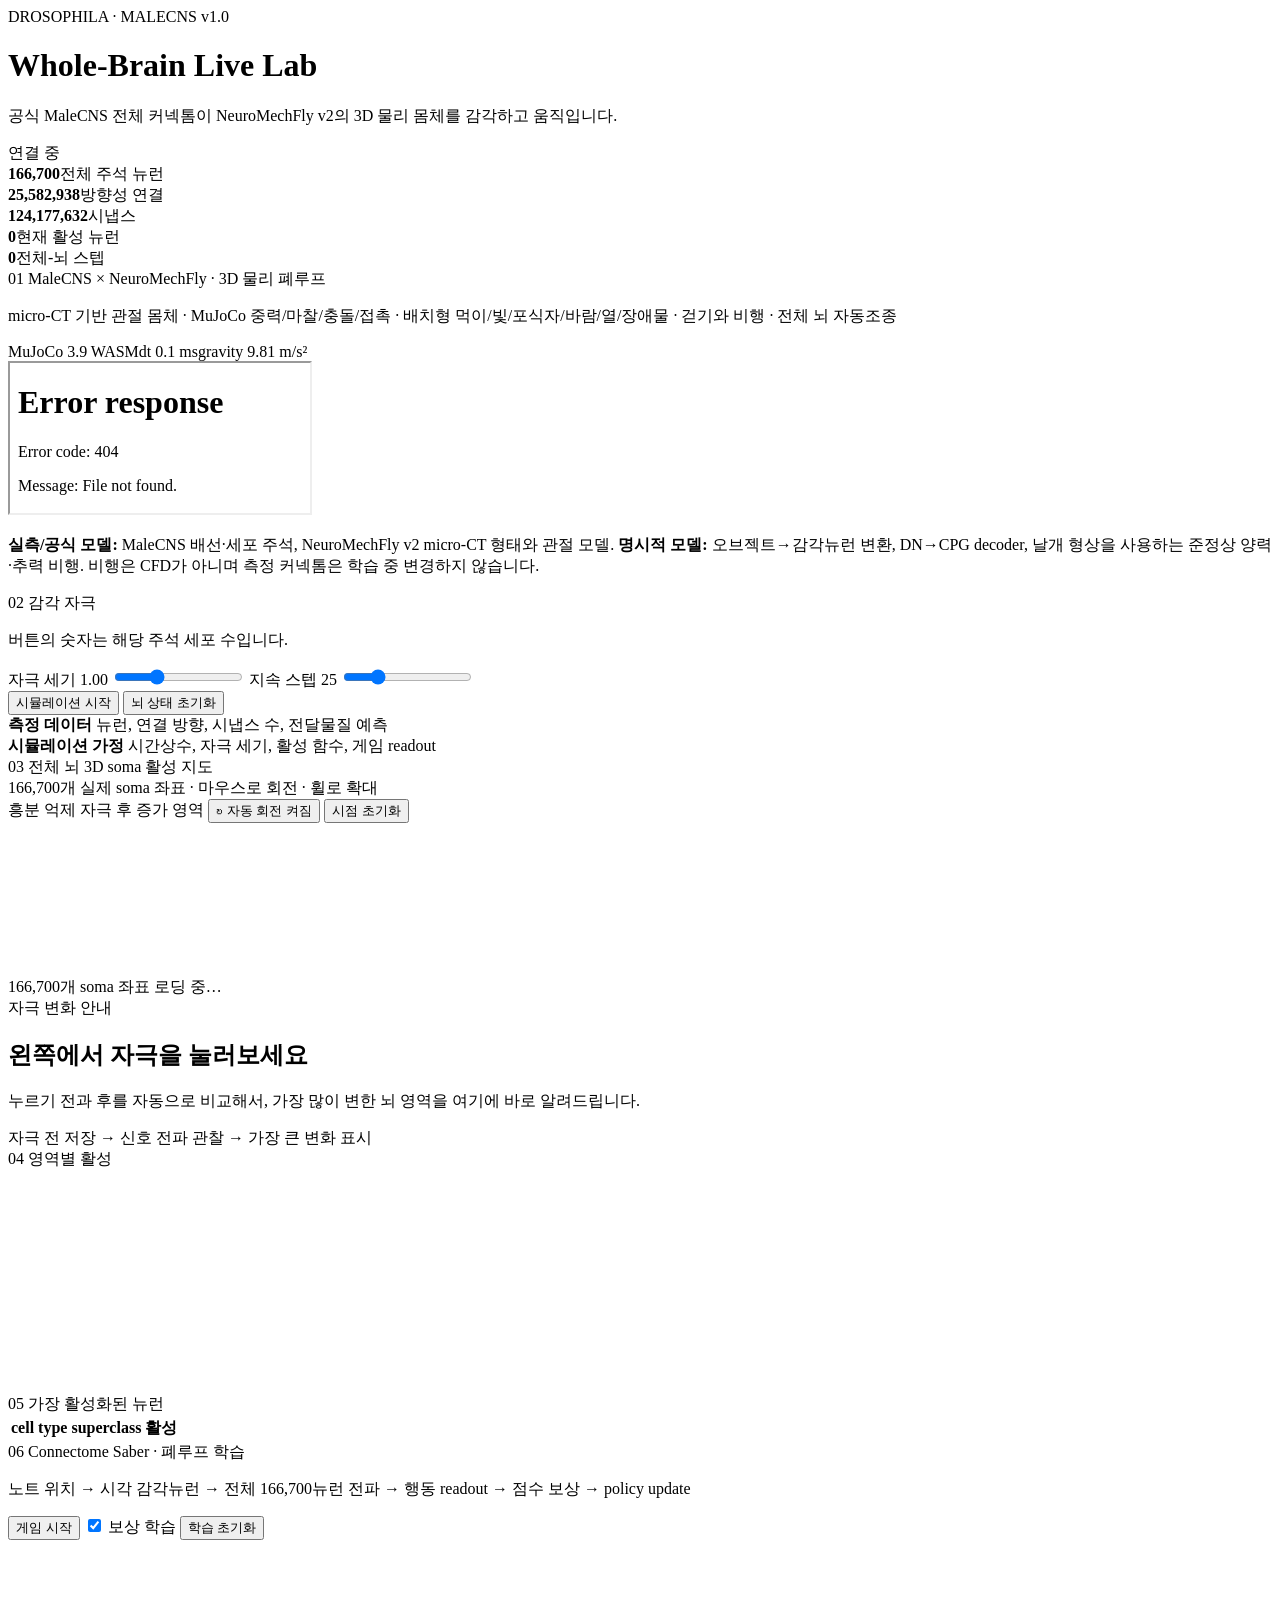
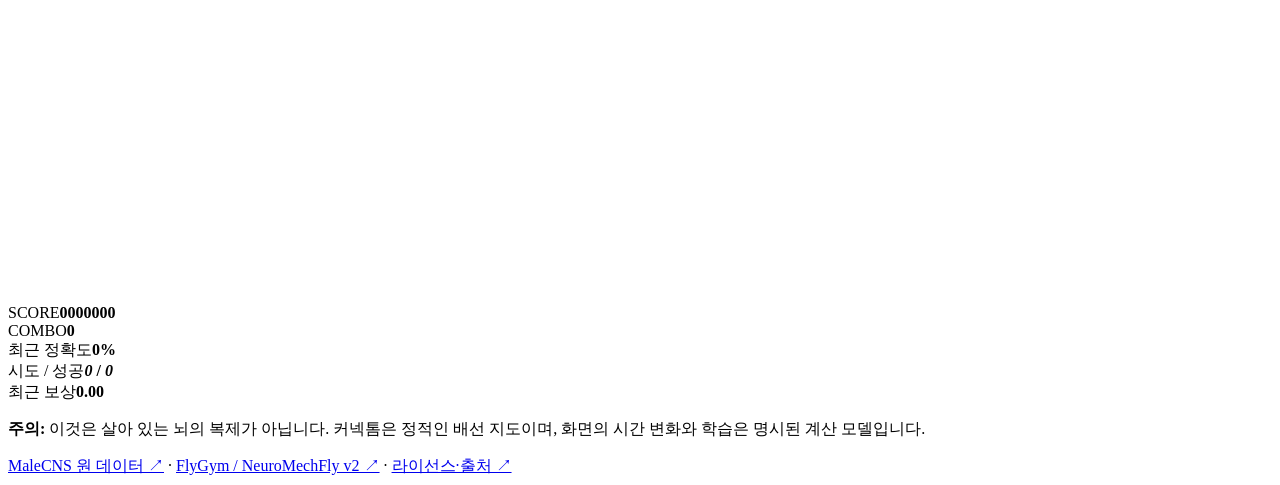
==== webapp/static/index.html @ f2e45549 "Initial public release" ====
<!doctype html>
<html lang="ko">
<head>
  <meta charset="utf-8" />
  <meta name="viewport" content="width=device-width, initial-scale=1" />
  <title>MaleCNS Whole-Brain Lab</title>
  <link rel="stylesheet" href="/style.css?v=20260911-2" />
</head>
<body>
  <header>
    <div>
      <div class="eyebrow">DROSOPHILA · MALECNS v1.0</div>
      <h1>Whole-Brain <span>Live Lab</span></h1>
      <p>공식 MaleCNS 전체 커넥톰이 NeuroMechFly v2의 3D 물리 몸체를 감각하고 움직입니다.</p>
    </div>
    <div id="connection" class="status"><i></i> 연결 중</div>
  </header>

  <section class="metrics">
    <div><b id="neurons">166,700</b><span>전체 주석 뉴런</span></div>
    <div><b id="connections">25,582,938</b><span>방향성 연결</span></div>
    <div><b id="synapses">124,177,632</b><span>시냅스</span></div>
    <div><b id="activeCount">0</b><span>현재 활성 뉴런</span></div>
    <div><b id="tick">0</b><span>전체-뇌 스텝</span></div>
  </section>

  <section class="card arena-section">
    <div class="game-head">
      <div>
        <div class="card-title"><span>01</span> MaleCNS × NeuroMechFly · 3D 물리 폐루프</div>
        <p class="muted">micro-CT 기반 관절 몸체 · MuJoCo 중력/마찰/충돌/접촉 · 배치형 먹이/빛/포식자/바람/열/장애물 · 걷기와 비행 · 전체 뇌 자동조종</p>
      </div>
      <div class="physics-badges"><span>MuJoCo 3.9 WASM</span><span>dt 0.1 ms</span><span>gravity 9.81 m/s²</span></div>
    </div>
    <div class="physics-stage">
      <iframe id="nmfFrame" src="/nmf/game/game.html?v=20260912-4" title="NeuroMechFly v2 MuJoCo 3D physics simulator" allow="gamepad; fullscreen"></iframe>
    </div>
    <p class="physics-note"><b>실측/공식 모델:</b> MaleCNS 배선·세포 주석, NeuroMechFly v2 micro-CT 형태와 관절 모델. <b>명시적 모델:</b> 오브젝트→감각뉴런 변환, DN→CPG decoder, 날개 형상을 사용하는 준정상 양력·추력 비행. 비행은 CFD가 아니며 측정 커넥톰은 학습 중 변경하지 않습니다.</p>
  </section>

  <main>
    <aside class="card controls">
      <div class="card-title"><span>02</span> 감각 자극</div>
      <p class="muted">버튼의 숫자는 해당 주석 세포 수입니다.</p>
      <div id="stimulusButtons" class="stimuli"></div>
      <label>자극 세기 <output id="intensityValue">1.00</output></label>
      <input id="intensity" type="range" min="0.1" max="3" value="1" step="0.1" />
      <label>지속 스텝 <output id="durationValue">25</output></label>
      <input id="duration" type="range" min="1" max="100" value="25" />
      <div class="button-row">
        <button id="pauseButton" class="secondary">시뮬레이션 시작</button>
        <button id="resetButton" class="secondary">뇌 상태 초기화</button>
      </div>
      <div class="model-note">
        <b>측정 데이터</b> 뉴런, 연결 방향, 시냅스 수, 전달물질 예측<br />
        <b>시뮬레이션 가정</b> 시간상수, 자극 세기, 활성 함수, 게임 readout
      </div>
    </aside>

    <section class="card brain-card">
      <div class="card-title"><span>03</span> 전체 뇌 3D soma 활성 지도</div>
      <div class="brain-toolbar">
        <span>166,700개 실제 soma 좌표 · 마우스로 회전 · 휠로 확대</span>
        <div class="brain-toolbar-actions">
          <span><i class="dot excitatory"></i>흥분 <i class="dot inhibitory"></i>억제 <i class="dot response"></i>자극 후 증가 영역</span>
          <button id="autoRotateButton" class="view-button active" aria-pressed="true">↻ 자동 회전 켜짐</button>
          <button id="resetBrainView" class="view-button">시점 초기화</button>
        </div>
      </div>
      <canvas id="brainCanvas"></canvas>
      <div id="loadingBrain" class="loading">166,700개 soma 좌표 로딩 중…</div>
      <section id="stimulusInsight" class="stimulus-insight idle" aria-live="polite">
        <div class="insight-kicker">자극 변화 안내</div>
        <h2>왼쪽에서 자극을 눌러보세요</h2>
        <p>누르기 전과 후를 자동으로 비교해서, 가장 많이 변한 뇌 영역을 여기에 바로 알려드립니다.</p>
        <div class="insight-placeholder">자극 전 저장 → 신호 전파 관찰 → 가장 큰 변화 표시</div>
      </section>
    </section>

    <aside class="card activity-card">
      <div class="card-title"><span>04</span> 영역별 활성</div>
      <div id="regionBars" class="region-bars"></div>
      <canvas id="activityChart" width="500" height="220"></canvas>
      <div class="card-title compact"><span>05</span> 가장 활성화된 뉴런</div>
      <div class="table-wrap">
        <table><thead><tr><th>cell type</th><th>superclass</th><th>활성</th></tr></thead><tbody id="topNeurons"></tbody></table>
      </div>
    </aside>
  </main>

  <section class="card game-section">
    <div class="game-head">
      <div>
        <div class="card-title"><span>06</span> Connectome Saber · 폐루프 학습</div>
        <p class="muted">노트 위치 → 시각 감각뉴런 → 전체 166,700뉴런 전파 → 행동 readout → 점수 보상 → policy update</p>
      </div>
      <div class="game-controls">
        <button id="gameButton">게임 시작</button>
        <label class="switch"><input id="learningToggle" type="checkbox" checked /><span></span> 보상 학습</label>
        <button id="resetLearning" class="secondary">학습 초기화</button>
      </div>
    </div>
    <div class="game-grid">
      <canvas id="gameCanvas" width="760" height="360"></canvas>
      <div class="scoreboard">
        <div><span>SCORE</span><b id="score">0000000</b></div>
        <div><span>COMBO</span><b id="combo">0</b></div>
        <div><span>최근 정확도</span><b id="accuracy">0%</b></div>
        <div><span>시도 / 성공</span><b><em id="trials">0</em> / <em id="hits">0</em></b></div>
        <div class="reward"><span>최근 보상</span><b id="reward">0.00</b></div>
      </div>
    </div>
  </section>

  <footer>
    <p><b>주의:</b> 이것은 살아 있는 뇌의 복제가 아닙니다. 커넥톰은 정적인 배선 지도이며, 화면의 시간 변화와 학습은 명시된 계산 모델입니다.</p>
    <span><a href="https://male-cns.janelia.org/" target="_blank" rel="noreferrer">MaleCNS 원 데이터 ↗</a> · <a href="https://github.com/NeLy-EPFL/flygym" target="_blank" rel="noreferrer">FlyGym / NeuroMechFly v2 ↗</a> · <a href="/nmf/NOTICE.txt" target="_blank">라이선스·출처 ↗</a></span>
  </footer>
  <script src="/app.js?v=20260912-4"></script>
</body>
</html>
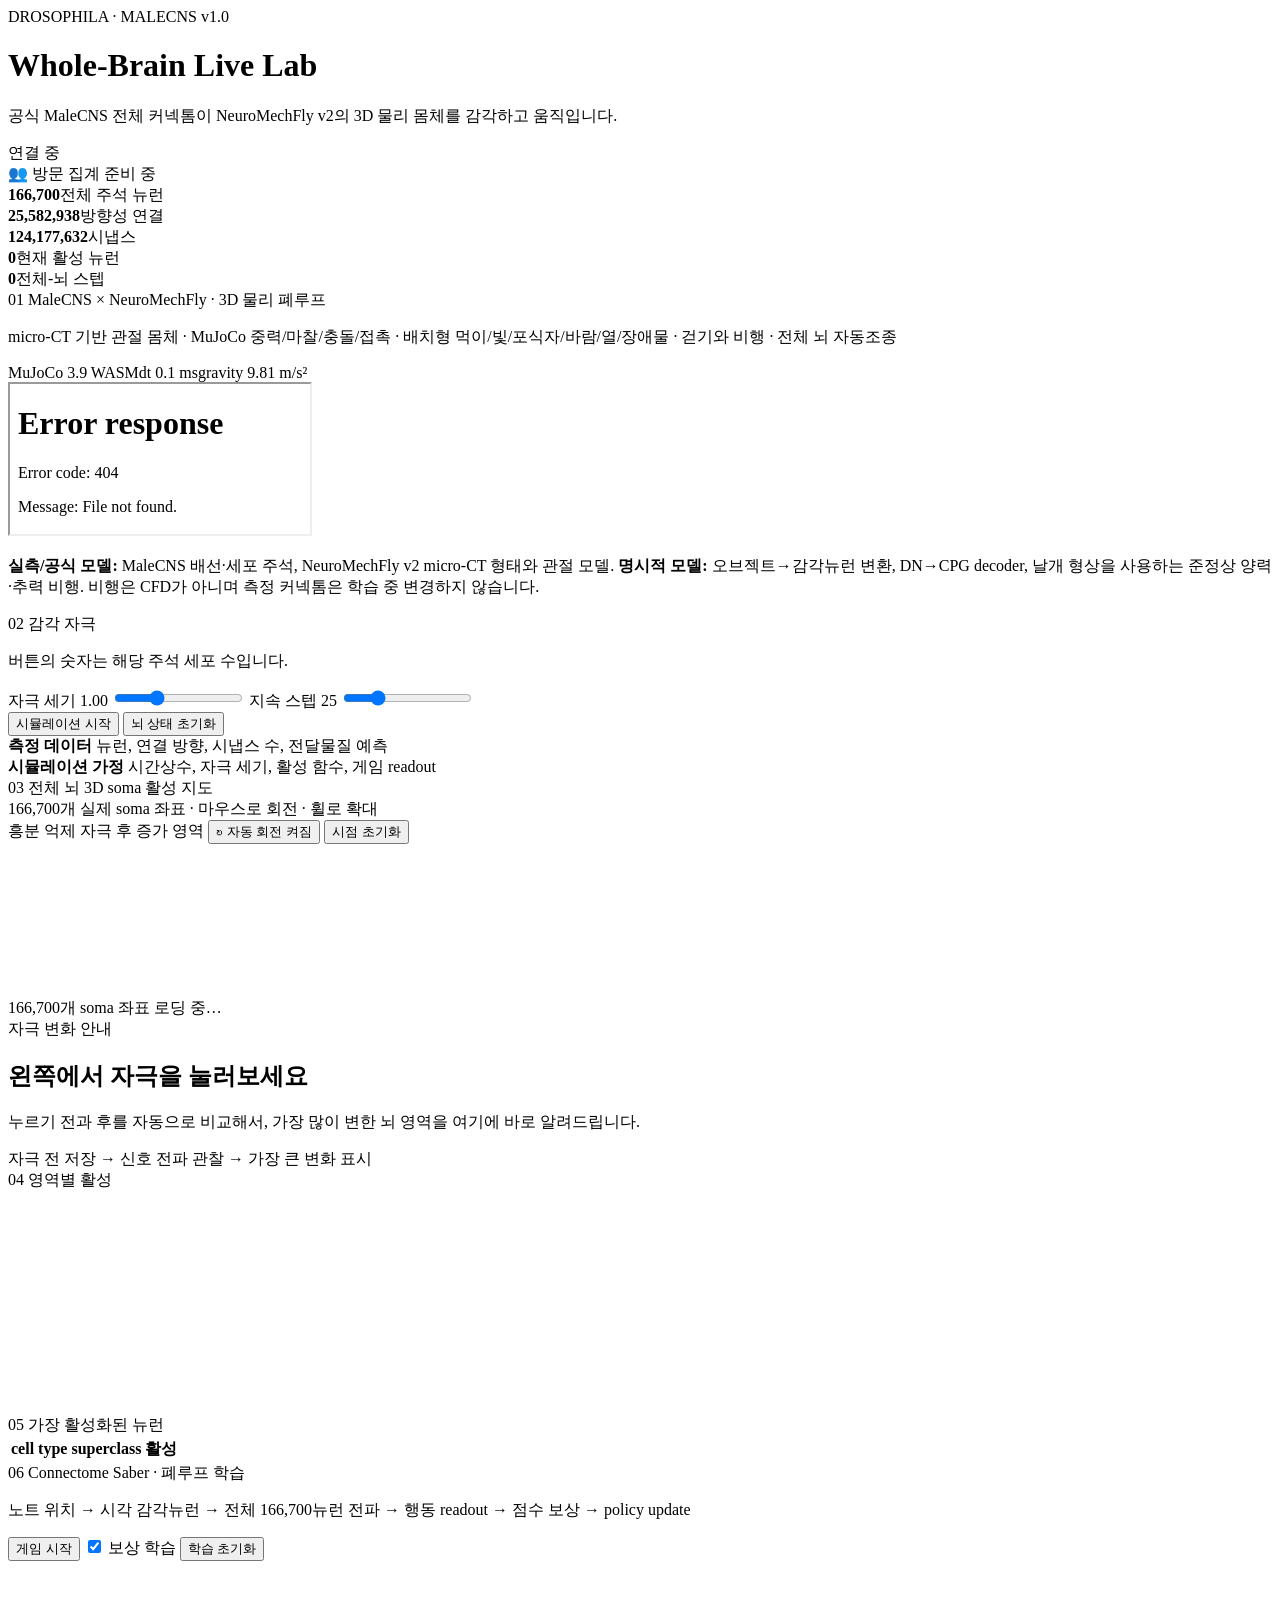
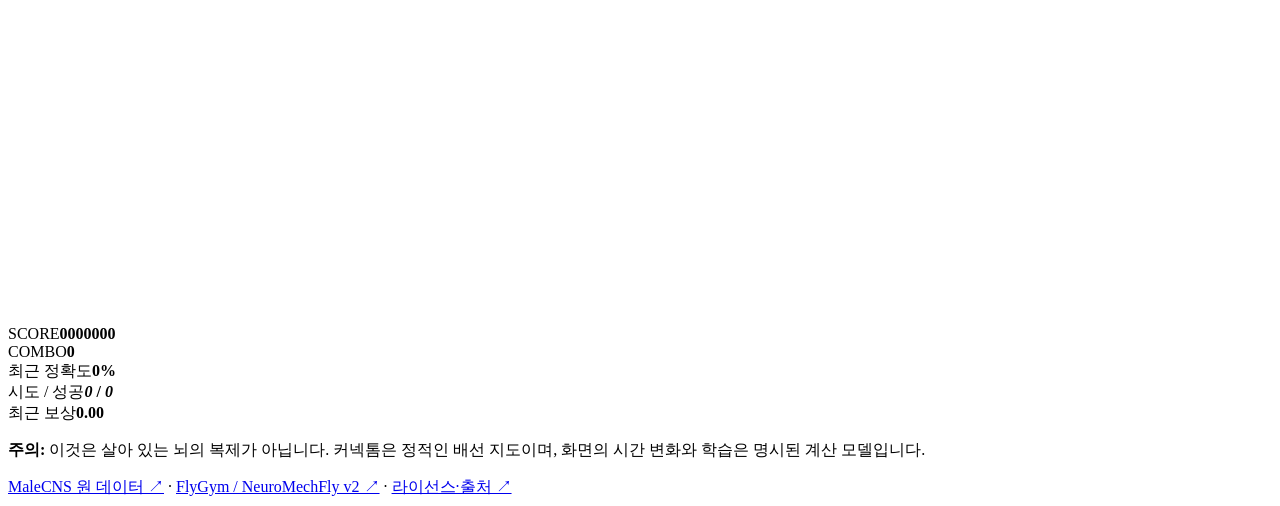
==== commit 610df6b1: "Add privacy-preserving visitor analytics" ====
--- a/webapp/static/index.html
+++ b/webapp/static/index.html
@@ -13,7 +13,10 @@
       <h1>Whole-Brain <span>Live Lab</span></h1>
       <p>공식 MaleCNS 전체 커넥톰이 NeuroMechFly v2의 3D 물리 몸체를 감각하고 움직입니다.</p>
     </div>
-    <div id="connection" class="status"><i></i> 연결 중</div>
+    <div class="header-status">
+      <div id="connection" class="status"><i></i> 연결 중</div>
+      <div id="analytics" class="status analytics" title="IP나 개인정보를 저장하지 않는 익명 집계">👥 방문 집계 준비 중</div>
+    </div>
   </header>
 
   <section class="metrics">
